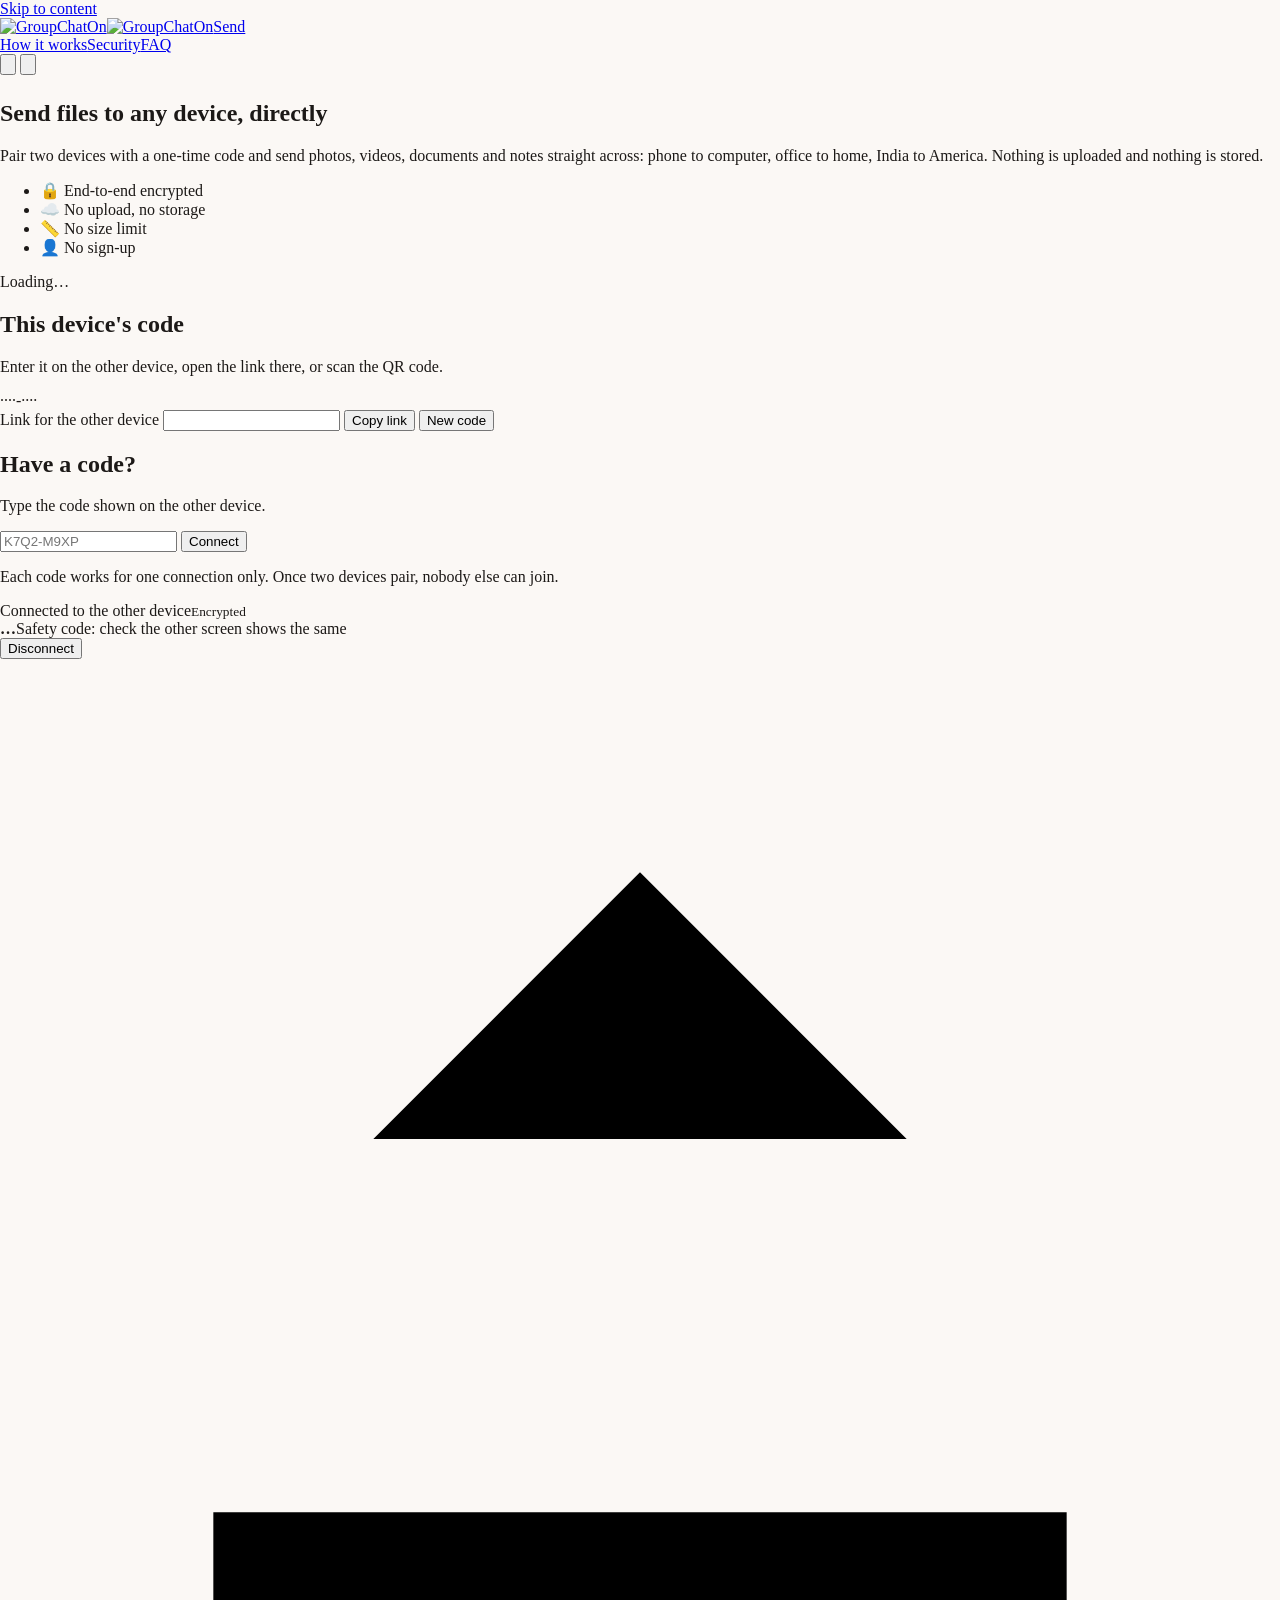
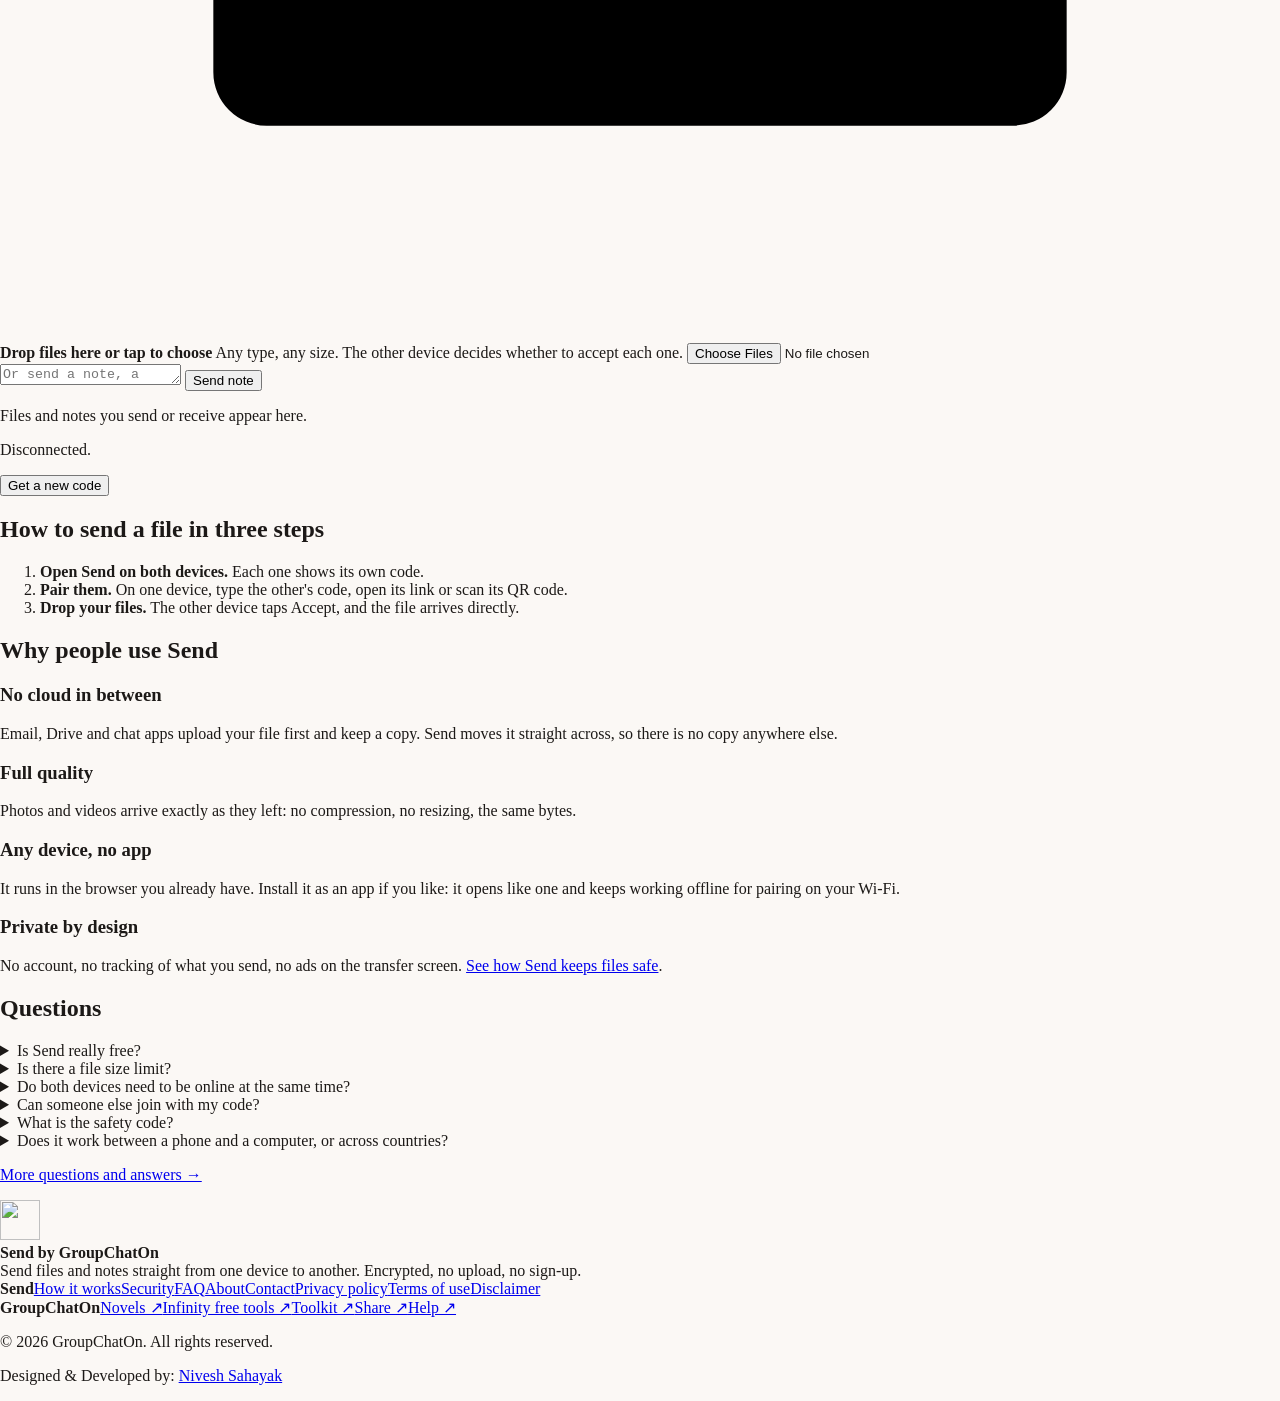
==== docs/index.html @ 50b11b6c "Send by GroupChatOn: direct, encrypted file transfer between devices Co-Authored-By: Claude Opus 5.5" ====
<!doctype html>
<html lang='en' data-theme='light'>
<head>
<meta charset='utf-8'>
<meta name='viewport' content='width=device-width, initial-scale=1, viewport-fit=cover'>
<meta http-equiv='Content-Security-Policy' content="default-src 'self'; script-src 'self' https://unpkg.com https://cdnjs.cloudflare.com https://assets.niveshsahayak.in; style-src 'self' 'unsafe-inline' https://fonts.googleapis.com; font-src https://fonts.gstatic.com; img-src 'self' data: blob: https://assets.niveshsahayak.in; connect-src 'self' https://0.peerjs.com wss://0.peerjs.com; media-src 'self' blob:; worker-src 'self'; manifest-src 'self'; frame-src 'none'; object-src 'none'; base-uri 'none'; form-action 'self'">
<meta name='referrer' content='no-referrer'>
<title>Send files to any device directly, free and encrypted | Send</title>
<meta name='description' content='Send photos, videos and documents straight from one device to another with a one-time code. End-to-end encrypted, no upload, no size limit, no sign-up.'>
<link rel='canonical' href='https://send.groupchaton.com/'>
<meta name='robots' content='index, follow, max-image-preview:large'>
<meta property='og:type' content='website'><meta property='og:site_name' content='Send by GroupChatOn'>
<meta property='og:title' content='Send files to any device directly, free and encrypted | Send'><meta property='og:description' content='Send photos, videos and documents straight from one device to another with a one-time code. End-to-end encrypted, no upload, no size limit, no sign-up.'><meta property='og:url' content='https://send.groupchaton.com/'>
<meta property='og:image' content='https://send.groupchaton.com/brand/favicon-512.png'><meta name='twitter:card' content='summary'>
<meta name='twitter:title' content='Send files to any device directly, free and encrypted | Send'><meta name='twitter:description' content='Send photos, videos and documents straight from one device to another with a one-time code. End-to-end encrypted, no upload, no size limit, no sign-up.'>
<meta name='theme-color' content='#EA580C'>
<link rel='icon' href='/brand/favicon.ico' sizes='any'><link rel='icon' type='image/png' sizes='32x32' href='/brand/favicon-32.png'>
<link rel='apple-touch-icon' href='/brand/apple-touch-icon.png'><link rel='manifest' href='/manifest.webmanifest'>
<style>body{margin:0;background:#fbf8f5;color:#1c1917}html[data-theme='dark'] body{background:#0f0d0c;color:#f5f0eb}.hdr{height:62px}.sd{min-height:340px}</style>
<script src='/assets/theme.js?v=c96dea8f'></script>
<link rel='preconnect' href='https://fonts.googleapis.com'><link rel='preconnect' href='https://fonts.gstatic.com' crossorigin>
<link rel='stylesheet' href='https://fonts.googleapis.com/css2?family=Manrope:wght@400;500;600;700;800&family=Outfit:wght@500;600;700&family=Red+Hat+Mono:wght@500;600&display=swap'>
<link rel='stylesheet' href='/assets/send.css?v=1faa3d3b'>
<script type='application/ld+json'>{"@context": "https://schema.org", "@graph": [{"@type": "WebSite", "@id": "https://send.groupchaton.com/#site", "name": "Send by GroupChatOn", "url": "https://send.groupchaton.com/", "inLanguage": "en", "publisher": {"@type": "Organization", "name": "GroupChatOn", "url": "https://www.groupchaton.com/", "logo": "https://send.groupchaton.com/brand/favicon-512.png"}}, {"@type": "WebPage", "url": "https://send.groupchaton.com/", "name": "Send files to any device directly, free and encrypted | Send", "description": "Send photos, videos and documents straight from one device to another with a one-time code. End-to-end encrypted, no upload, no size limit, no sign-up.", "isPartOf": {"@id": "https://send.groupchaton.com/#site"}}, {"@type": "WebApplication", "name": "Send by GroupChatOn", "url": "https://send.groupchaton.com/", "applicationCategory": "UtilitiesApplication", "operatingSystem": "Any (runs in the browser)", "offers": {"@type": "Offer", "price": "0", "priceCurrency": "USD"}, "description": "Send files and notes directly between two devices with a one-time code. End-to-end encrypted, no upload, no size limit, no sign-up."}, {"@type": "FAQPage", "mainEntity": [{"@type": "Question", "name": "Is Send really free?", "acceptedAnswer": {"@type": "Answer", "text": "Yes. There is no sign-up, no plan and no limit on the number of files. Send costs almost nothing to run because your files never touch our servers."}}, {"@type": "Question", "name": "Is there a file size limit?", "acceptedAnswer": {"@type": "Answer", "text": "No limit is set by Send. Very large files (several GB) work best in Chrome or Edge on a computer, which save them straight to disk. Phones keep a received file in memory until you tap Save, so a phone may struggle with files bigger than 1 to 2 GB."}}, {"@type": "Question", "name": "Do both devices need to be online at the same time?", "acceptedAnswer": {"@type": "Answer", "text": "Yes. Send moves the file live from one device to the other, so both keep the page open until the transfer ends. Nothing is kept for later."}}, {"@type": "Question", "name": "Can someone else join with my code?", "acceptedAnswer": {"@type": "Answer", "text": "A code works for one connection only and is random (about a trillion possibilities). The moment two devices pair, both leave the pairing service, so the code stops working. Even then, nothing reaches you until you tap Accept."}}, {"@type": "Question", "name": "What is the safety code?", "acceptedAnswer": {"@type": "Answer", "text": "Four small pictures made from the encryption keys of this connection. If both screens show the same four, the two devices are talking straight to each other with nobody in the middle."}}, {"@type": "Question", "name": "Does it work between a phone and a computer, or across countries?", "acceptedAnswer": {"@type": "Answer", "text": "Yes. Any two devices with an up-to-date browser and internet work: Android, iPhone, Windows, Mac, Linux, Chromebook. Distance doesn't matter."}}]}]}</script>

</head>
<body data-ads='0'>
<a class='skip' href='#main'>Skip to content</a>
<header class='hdr'>
  <div class='wrap hdr-in'>
    <a class='brand' href='/' aria-label='Send by GroupChatOn: home'><img class='logo-l' src='/brand/logo-light.png' width='218' height='50' alt='GroupChatOn'><img class='logo-d' src='/brand/logo-dark.png' width='218' height='50' alt='GroupChatOn'><span class='brand-t'>Send</span></a>
    <nav class='nav' id='nav' aria-label='Site'><a href='/how-it-works/'>How it works</a><a href='/security/'>Security</a><a href='/faq/'>FAQ</a></nav>
    <div class='hdr-act'>
      <button class='ibtn' type='button' data-theme-toggle aria-label='Switch light or dark mode' title='Light / dark'><svg viewBox='0 0 24 24' aria-hidden='true'><path d='M21 12.8A9 9 0 1 1 11.2 3a7 7 0 0 0 9.8 9.8z'/></svg></button>
      <button class='ibtn' type='button' data-install hidden aria-label='Install Send as an app' title='Install app'><svg viewBox='0 0 24 24' aria-hidden='true'><path d='M12 3v12M7 10l5 5 5-5M5 21h14'/></svg></button>
      <button class='ibtn menu-btn' type='button' aria-controls='nav' aria-expanded='false' aria-label='Menu'><svg viewBox='0 0 24 24' aria-hidden='true'><path d='M4 7h16M4 12h16M4 17h16'/></svg></button>
    </div>
  </div>
</header>
<main id='main' class='wrap'>


<section class='hero'>
  <h1>Send files to any device, directly</h1>
  <p class='lead'>Pair two devices with a one-time code and send photos, videos, documents and notes straight across: phone to computer, office to home, India to America. Nothing is uploaded and nothing is stored.</p>
  <ul class='pills'><li>🔒 End-to-end encrypted</li><li>☁️ No upload, no storage</li><li>📏 No size limit</li><li>👤 No sign-up</li></ul>
  <div class='sd' id='send-app' data-view='pair' aria-live='polite'>
    <p class='sd-status' data-status role='status'>Loading…</p>

    <div class='sd-view v-pair'>
      <div class='sd-grid'>
        <div class='sd-box'>
          <h2>This device's code</h2>
          <p class='hint'>Enter it on the other device, open the link there, or scan the QR code.</p>
          <div class='sd-code' data-code>····-····</div>
          <div class='sd-qr-row'>
            <div class='sd-qr' data-qr></div>
            <div class='sd-links'>
              <label class='sd-small' for='sd-link' style='margin:0'>Link for the other device</label>
              <input id='sd-link' data-link readonly>
              <button class='sd-btn' type='button' data-copy-link>Copy link</button>
              <button class='sd-btn' type='button' data-share-link hidden>Share link</button>
              <button class='sd-btn is-quiet' type='button' data-new-code>New code</button>
            </div>
          </div>
        </div>
        <form class='sd-box sd-join' data-join-form autocomplete='off'>
          <h2>Have a code?</h2>
          <p class='hint'>Type the code shown on the other device.</p>
          <label class='sr' for='sd-join' hidden>Code from the other device</label>
          <input id='sd-join' data-join-code inputmode='text' autocapitalize='characters' spellcheck='false' maxlength='9' placeholder='K7Q2-M9XP' aria-label='Code from the other device'>
          <button class='sd-btn is-main' type='submit'>Connect</button>
          <p class='sd-small'>Each code works for one connection only. Once two devices pair, nobody else can join.</p>
        </form>
      </div>
    </div>

    <div class='sd-view v-live'>
      <div class='sd-head'>
        <div class='sd-peer'>Connected to <span data-peer-name>the other device</span><small data-route>Encrypted</small></div>
        <div class='sd-safety' title='Both screens should show the same pictures'><b data-safety>…</b><span>Safety code: check the other screen shows the same</span></div>
        <button class='sd-btn is-quiet' type='button' data-hangup>Disconnect</button>
      </div>
      <label class='sd-drop' data-drop>
        <svg viewBox='0 0 24 24' aria-hidden='true'><path d='M12 16V4M7 9l5-5 5 5M4 16v3a1 1 0 0 0 1 1h14a1 1 0 0 0 1-1v-3'/></svg>
        <b>Drop files here or tap to choose</b>
        <span>Any type, any size. The other device decides whether to accept each one.</span>
        <input type='file' multiple data-pick>
      </label>
      <form class='sd-note-form' data-note-form>
        <textarea data-note rows='1' maxlength='20000' placeholder='Or send a note, a link or a password…' aria-label='Note to send'></textarea>
        <button class='sd-btn is-main' type='submit'>Send note</button>
      </form>
      <p class='sd-empty' data-empty>Files and notes you send or receive appear here.</p>
      <ul class='sd-list' data-list aria-label='Transfers'></ul>
    </div>

    <div class='sd-view v-ended'>
      <p data-ended>Disconnected.</p>
      <button class='sd-btn is-main' type='button' data-again>Get a new code</button>
    </div>
  </div>
</section>

<div class='content'>
  <h2>How to send a file in three steps</h2>
  <ol class='steps'>
    <li><b>Open Send on both devices.</b> Each one shows its own code.</li>
    <li><b>Pair them.</b> On one device, type the other's code, open its link or scan its QR code.</li>
    <li><b>Drop your files.</b> The other device taps Accept, and the file arrives directly.</li>
  </ol>
  <h2>Why people use Send</h2>
  <div class='cards'>
    <div><h3>No cloud in between</h3><p>Email, Drive and chat apps upload your file first and keep a copy. Send moves it straight across, so there is no copy anywhere else.</p></div>
    <div><h3>Full quality</h3><p>Photos and videos arrive exactly as they left: no compression, no resizing, the same bytes.</p></div>
    <div><h3>Any device, no app</h3><p>It runs in the browser you already have. Install it as an app if you like: it opens like one and keeps working offline for pairing on your Wi-Fi.</p></div>
    <div><h3>Private by design</h3><p>No account, no tracking of what you send, no ads on the transfer screen. <a href='/security/'>See how Send keeps files safe</a>.</p></div>
  </div>
  <h2>Questions</h2>
  <div class='faq'><details><summary>Is Send really free?</summary><p>Yes. There is no sign-up, no plan and no limit on the number of files. Send costs almost nothing to run because your files never touch our servers.</p></details><details><summary>Is there a file size limit?</summary><p>No limit is set by Send. Very large files (several GB) work best in Chrome or Edge on a computer, which save them straight to disk. Phones keep a received file in memory until you tap Save, so a phone may struggle with files bigger than 1 to 2 GB.</p></details><details><summary>Do both devices need to be online at the same time?</summary><p>Yes. Send moves the file live from one device to the other, so both keep the page open until the transfer ends. Nothing is kept for later.</p></details><details><summary>Can someone else join with my code?</summary><p>A code works for one connection only and is random (about a trillion possibilities). The moment two devices pair, both leave the pairing service, so the code stops working. Even then, nothing reaches you until you tap Accept.</p></details><details><summary>What is the safety code?</summary><p>Four small pictures made from the encryption keys of this connection. If both screens show the same four, the two devices are talking straight to each other with nobody in the middle.</p></details><details><summary>Does it work between a phone and a computer, or across countries?</summary><p>Yes. Any two devices with an up-to-date browser and internet work: Android, iPhone, Windows, Mac, Linux, Chromebook. Distance doesn't matter.</p></details></div>
  <p><a href='/faq/'>More questions and answers →</a></p>
</div>

</main>
<footer class='ftr'>
  <div class='wrap ftr-in'>
    <div class='ftr-brand'><img src='/brand/mark.svg' width='40' height='40' alt=''><div><b>Send by GroupChatOn</b><br><span>Send files and notes straight from one device to another. Encrypted, no upload, no sign-up.</span></div></div>
    <nav class='ftr-nav' aria-label='About Send'><b>Send</b><a href='/how-it-works/'>How it works</a><a href='/security/'>Security</a><a href='/faq/'>FAQ</a><a href='/about/'>About</a><a href='/contact/'>Contact</a><a href='/privacy-policy/'>Privacy policy</a><a href='/terms-of-use/'>Terms of use</a><a href='/disclaimer/'>Disclaimer</a></nav>
    <nav class='ftr-nav' aria-label='GroupChatOn'><b>GroupChatOn</b><a href='https://www.groupchaton.com/'>Novels ↗</a><a href='https://infinity.groupchaton.com/'>Infinity free tools ↗</a><a href='https://toolkit.groupchaton.com/'>Toolkit ↗</a><a href='https://share.groupchaton.com/'>Share ↗</a><a href='https://help.groupchaton.com/'>Help ↗</a></nav>
  </div>
  <div class='wrap ftr-base'>
    <p>© 2026 GroupChatOn. All rights reserved.</p>
    <p><span data-ns-credit>Designed &amp; Developed by: <a href='https://www.niveshsahayak.in/'>Nivesh Sahayak</a></span></p>
  </div>
</footer>
<script defer src='/assets/site.js?v=947b4fdc'></script>
<script src='https://unpkg.com/peerjs@1.5.4/dist/peerjs.min.js' integrity='sha384-nlUQ8ZqCbvStErob+biJNzSgltf6urV3VGqhfIfzhmg9RXmpeRm76ELw0pYnKlTR' crossorigin='anonymous'></script>
<script src='https://cdnjs.cloudflare.com/ajax/libs/qrcode-generator/1.4.4/qrcode.min.js' integrity='sha384-mZT2gIty7ZDdOGkxfP6joZcYdMW1Jvj9dRlfpTmaJAKKXTqzygtB22k7FLe+KZC1' crossorigin='anonymous'></script>
<script src='/assets/send.js?v=6bcb01f5'></script>
<script async src='https://assets.niveshsahayak.in/assets/credit.js'></script>
</body>
</html>
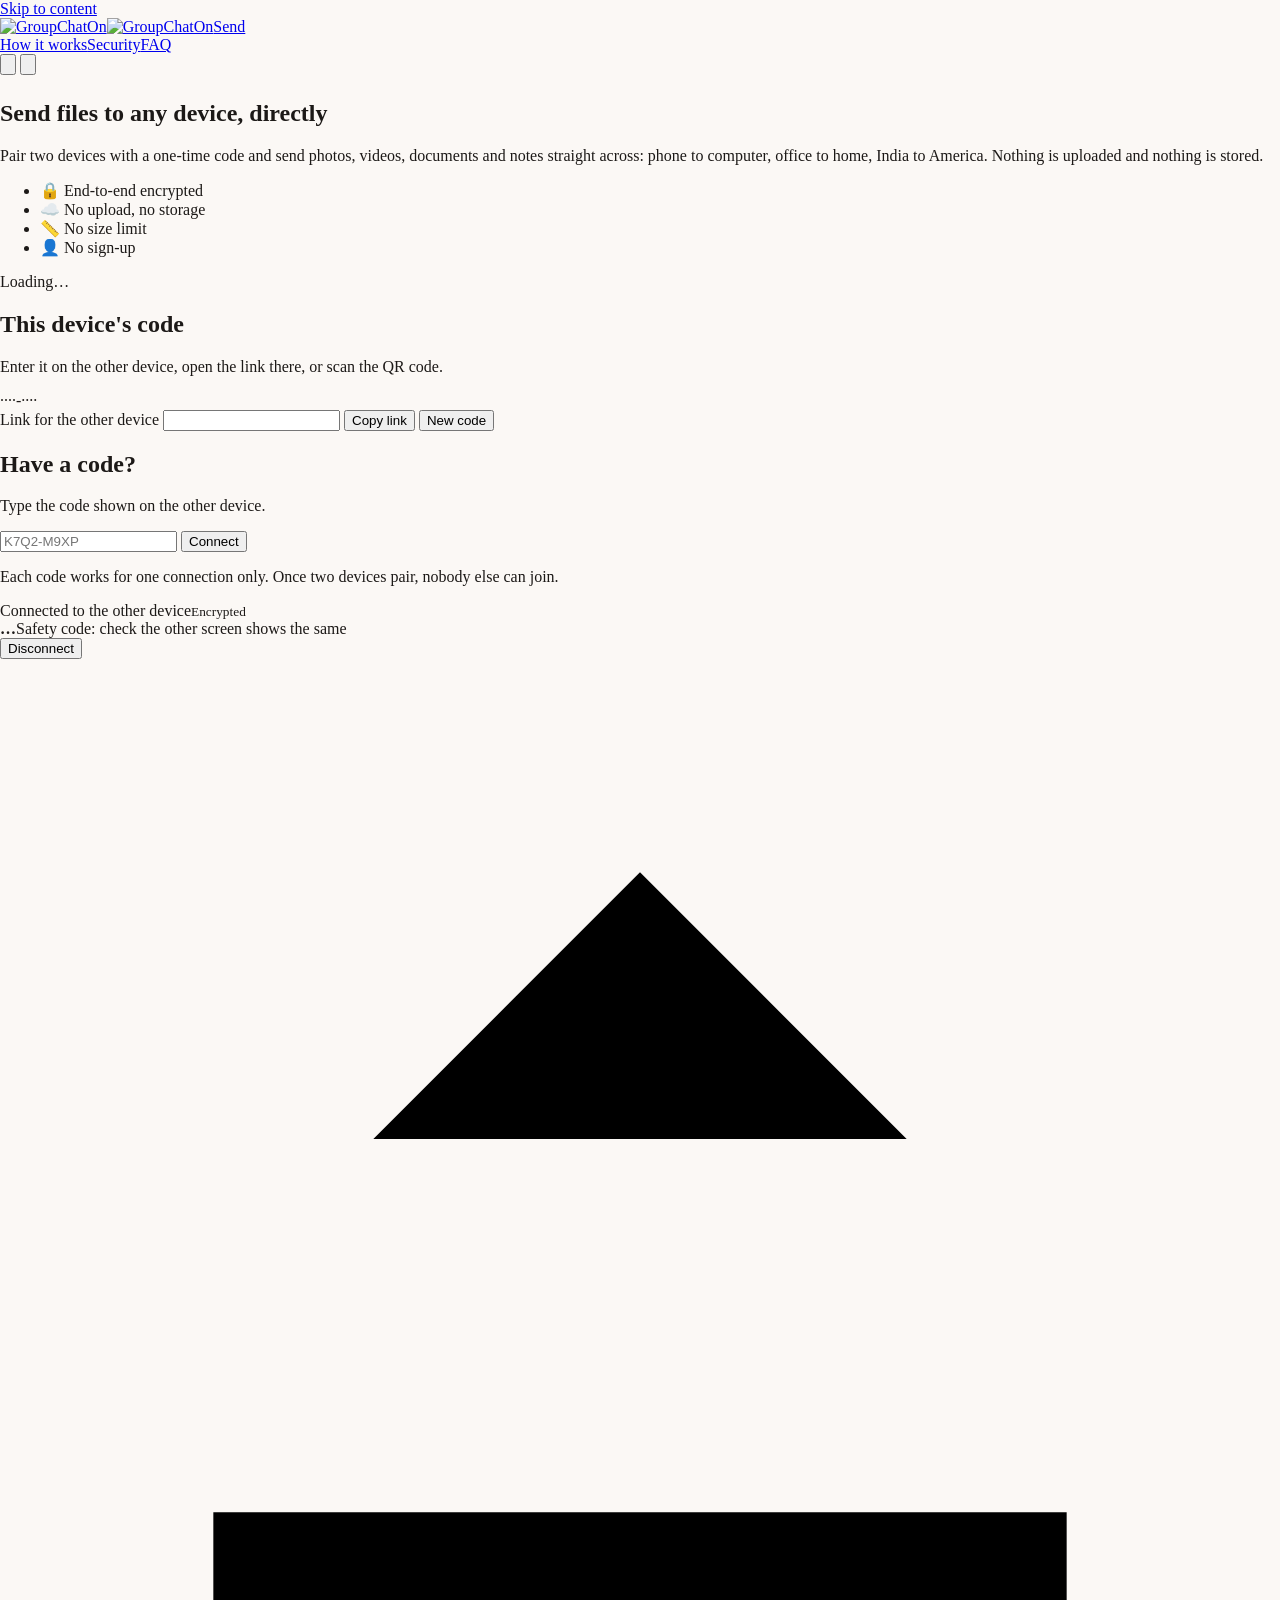
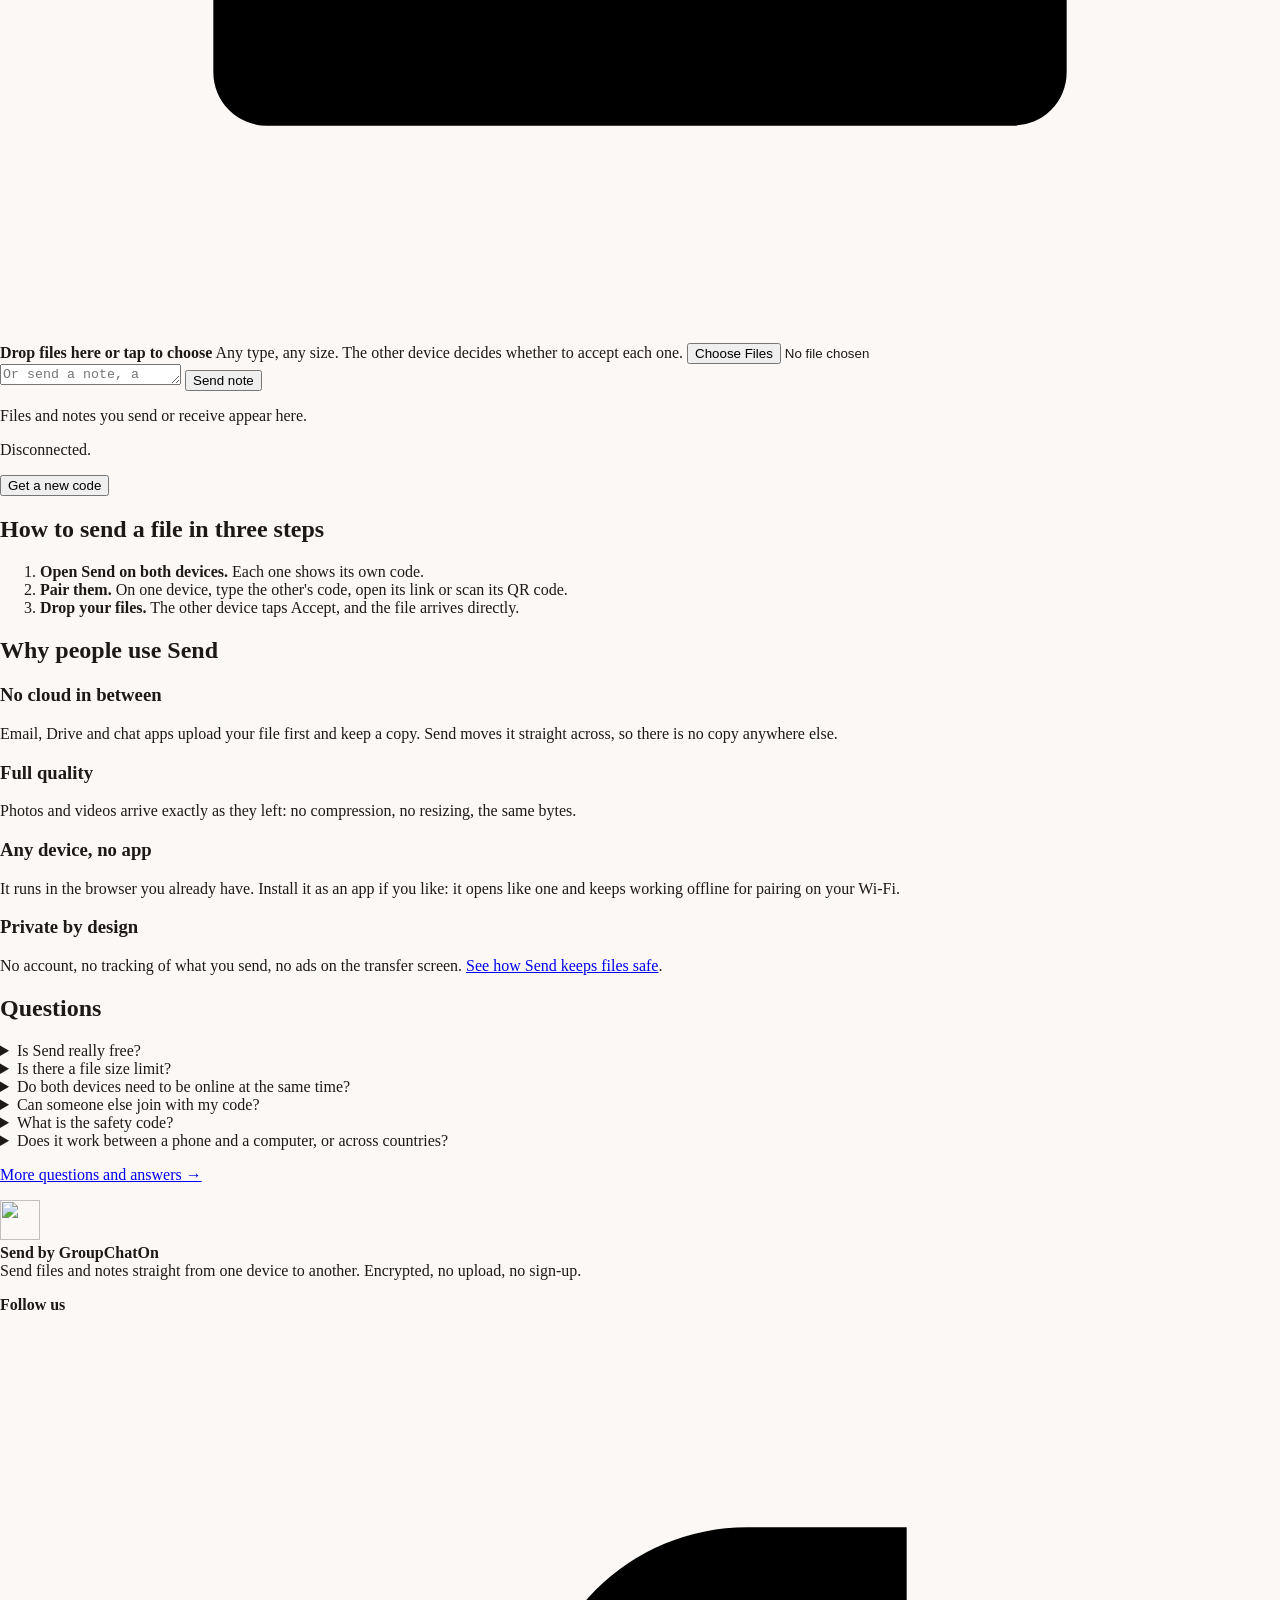
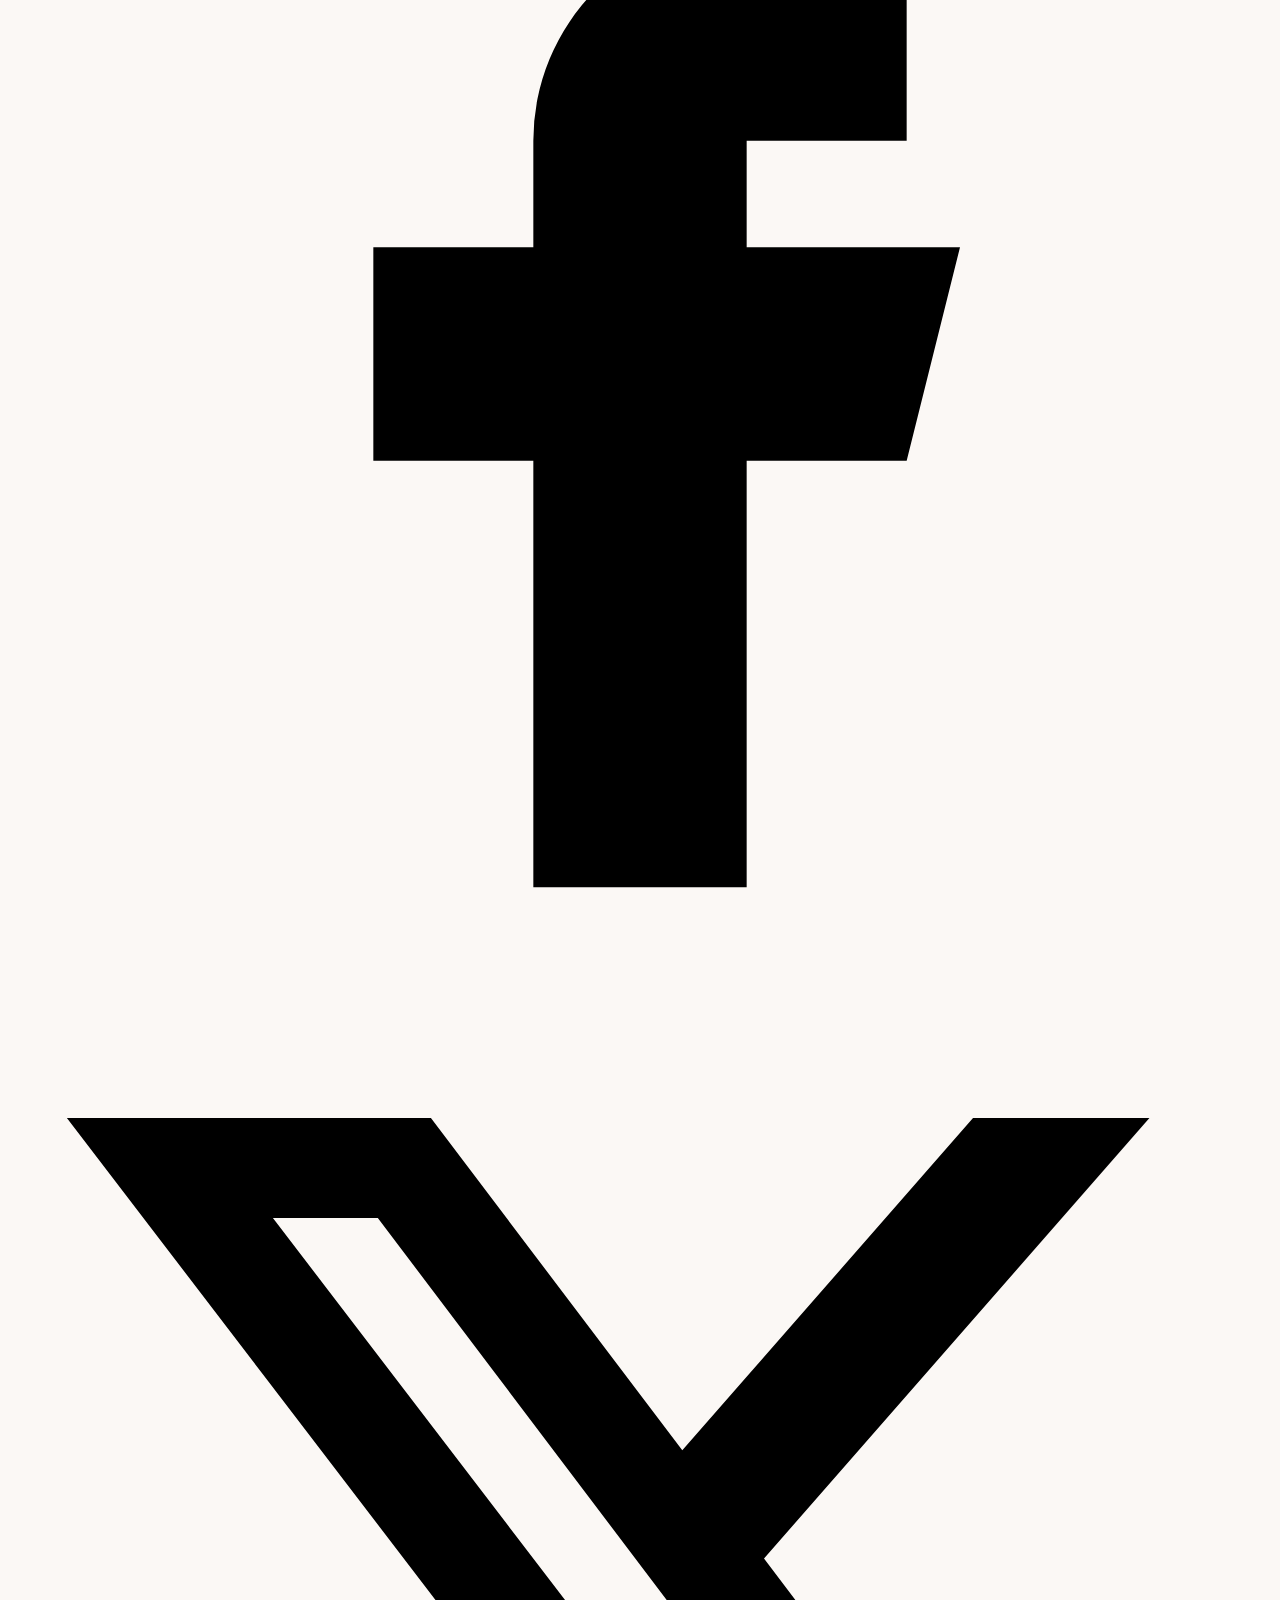
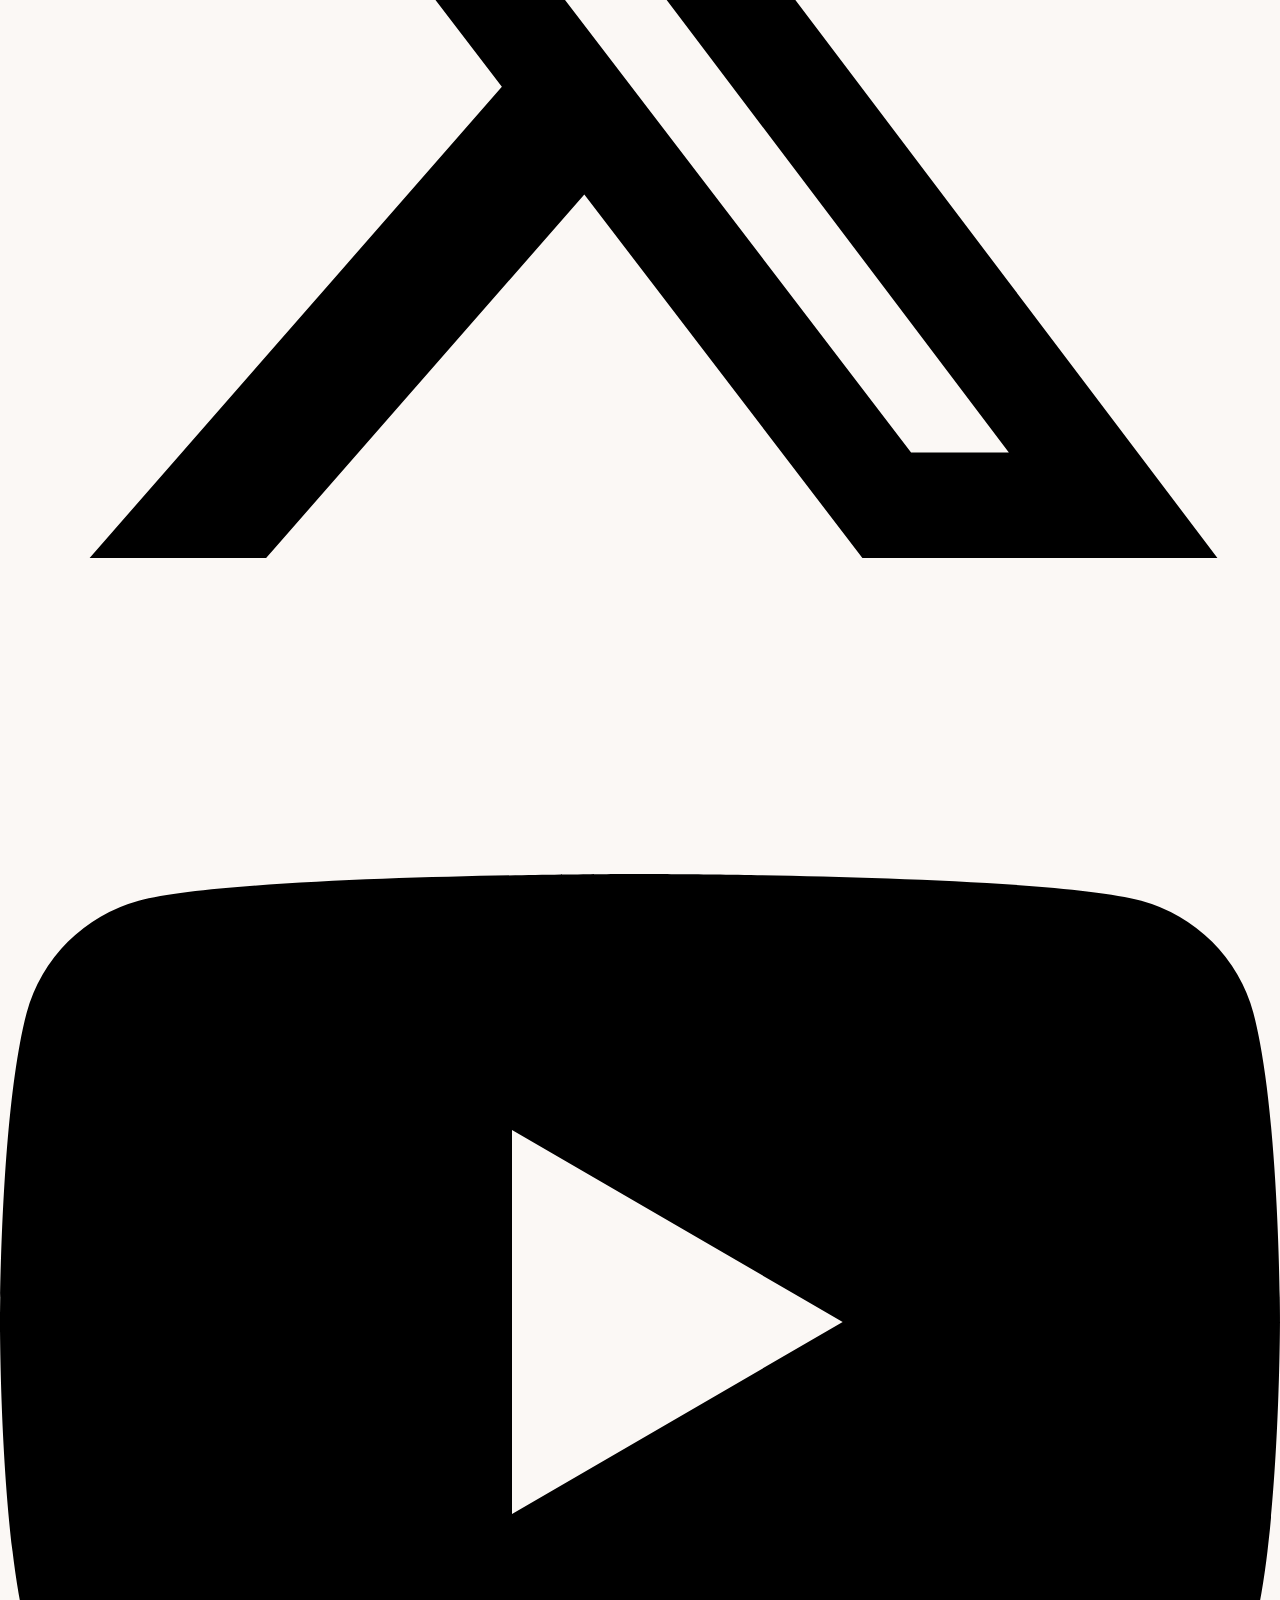
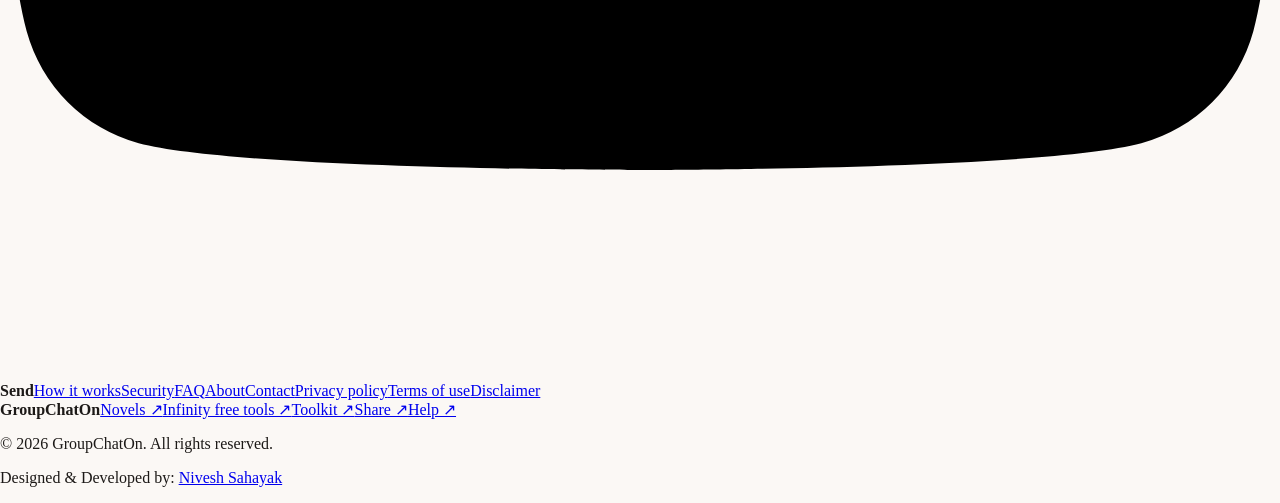
==== commit 9d13392e: "Add Follow us social icons (Facebook, X, YouTube BingeNovels) Co-Authored-By: Claude Sonnet 5.5 <nor" ====
--- a/docs/index.html
+++ b/docs/index.html
@@ -3,7 +3,7 @@
 <head>
 <meta charset='utf-8'>
 <meta name='viewport' content='width=device-width, initial-scale=1, viewport-fit=cover'>
-<meta http-equiv='Content-Security-Policy' content="default-src 'self'; script-src 'self' https://unpkg.com https://cdnjs.cloudflare.com https://assets.niveshsahayak.in; style-src 'self' 'unsafe-inline' https://fonts.googleapis.com; font-src https://fonts.gstatic.com; img-src 'self' data: blob: https://assets.niveshsahayak.in; connect-src 'self' https://0.peerjs.com wss://0.peerjs.com; media-src 'self' blob:; worker-src 'self'; manifest-src 'self'; frame-src 'none'; object-src 'none'; base-uri 'none'; form-action 'self'">
+<meta http-equiv='Content-Security-Policy' content="default-src 'self'; script-src 'self' https://unpkg.com https://cdnjs.cloudflare.com https://assets.niveshsahayak.in; style-src 'self' 'unsafe-inline' https://fonts.googleapis.com; font-src https://fonts.gstatic.com; img-src 'self' data: blob: https://assets.niveshsahayak.in; connect-src 'self' https://send-meet.send-meet.workers.dev wss://send-meet.send-meet.workers.dev; media-src 'self' blob:; worker-src 'self'; manifest-src 'self'; frame-src 'none'; object-src 'none'; base-uri 'none'; form-action 'self'">
 <meta name='referrer' content='no-referrer'>
 <title>Send files to any device directly, free and encrypted | Send</title>
 <meta name='description' content='Send photos, videos and documents straight from one device to another with a one-time code. End-to-end encrypted, no upload, no size limit, no sign-up.'>
@@ -20,7 +20,7 @@
 <script src='/assets/theme.js?v=c96dea8f'></script>
 <link rel='preconnect' href='https://fonts.googleapis.com'><link rel='preconnect' href='https://fonts.gstatic.com' crossorigin>
 <link rel='stylesheet' href='https://fonts.googleapis.com/css2?family=Manrope:wght@400;500;600;700;800&family=Outfit:wght@500;600;700&family=Red+Hat+Mono:wght@500;600&display=swap'>
-<link rel='stylesheet' href='/assets/send.css?v=1faa3d3b'>
+<link rel='stylesheet' href='/assets/send.css?v=3934fc1b'>
 <script type='application/ld+json'>{"@context": "https://schema.org", "@graph": [{"@type": "WebSite", "@id": "https://send.groupchaton.com/#site", "name": "Send by GroupChatOn", "url": "https://send.groupchaton.com/", "inLanguage": "en", "publisher": {"@type": "Organization", "name": "GroupChatOn", "url": "https://www.groupchaton.com/", "logo": "https://send.groupchaton.com/brand/favicon-512.png"}}, {"@type": "WebPage", "url": "https://send.groupchaton.com/", "name": "Send files to any device directly, free and encrypted | Send", "description": "Send photos, videos and documents straight from one device to another with a one-time code. End-to-end encrypted, no upload, no size limit, no sign-up.", "isPartOf": {"@id": "https://send.groupchaton.com/#site"}}, {"@type": "WebApplication", "name": "Send by GroupChatOn", "url": "https://send.groupchaton.com/", "applicationCategory": "UtilitiesApplication", "operatingSystem": "Any (runs in the browser)", "offers": {"@type": "Offer", "price": "0", "priceCurrency": "USD"}, "description": "Send files and notes directly between two devices with a one-time code. End-to-end encrypted, no upload, no size limit, no sign-up."}, {"@type": "FAQPage", "mainEntity": [{"@type": "Question", "name": "Is Send really free?", "acceptedAnswer": {"@type": "Answer", "text": "Yes. There is no sign-up, no plan and no limit on the number of files. Send costs almost nothing to run because your files never touch our servers."}}, {"@type": "Question", "name": "Is there a file size limit?", "acceptedAnswer": {"@type": "Answer", "text": "No limit is set by Send. Very large files (several GB) work best in Chrome or Edge on a computer, which save them straight to disk. Phones keep a received file in memory until you tap Save, so a phone may struggle with files bigger than 1 to 2 GB."}}, {"@type": "Question", "name": "Do both devices need to be online at the same time?", "acceptedAnswer": {"@type": "Answer", "text": "Yes. Send moves the file live from one device to the other, so both keep the page open until the transfer ends. Nothing is kept for later."}}, {"@type": "Question", "name": "Can someone else join with my code?", "acceptedAnswer": {"@type": "Answer", "text": "A code works for one connection only and is random (about a trillion possibilities). The moment two devices pair, both leave the pairing service, so the code stops working. Even then, nothing reaches you until you tap Accept."}}, {"@type": "Question", "name": "What is the safety code?", "acceptedAnswer": {"@type": "Answer", "text": "Four small pictures made from the encryption keys of this connection. If both screens show the same four, the two devices are talking straight to each other with nobody in the middle."}}, {"@type": "Question", "name": "Does it work between a phone and a computer, or across countries?", "acceptedAnswer": {"@type": "Answer", "text": "Yes. Any two devices with an up-to-date browser and internet work: Android, iPhone, Windows, Mac, Linux, Chromebook. Distance doesn't matter."}}]}]}</script>
 
 </head>
@@ -124,9 +124,9 @@
 </main>
 <footer class='ftr'>
   <div class='wrap ftr-in'>
-    <div class='ftr-brand'><img src='/brand/mark.svg' width='40' height='40' alt=''><div><b>Send by GroupChatOn</b><br><span>Send files and notes straight from one device to another. Encrypted, no upload, no sign-up.</span></div></div>
+    <div class='ftr-brand'><img src='/brand/mark.svg' width='40' height='40' alt=''><div><b>Send by GroupChatOn</b><br><span>Send files and notes straight from one device to another. Encrypted, no upload, no sign-up.</span><p class='ftr-soc'><b>Follow us</b> <a class='si fb' href='https://www.facebook.com/groupchaton' rel='noopener' target='_blank' aria-label='Facebook' title='Facebook'><svg aria-hidden='true' viewBox='0 0 24 24'><path d='M14 8h3V4h-3a4 4 0 0 0-4 4v2H7v4h3v8h4v-8h3l1-4h-4V8z'/></svg></a> <a class='si x' href='https://www.x.com/groupchaton' rel='noopener' target='_blank' aria-label='X (Twitter)' title='X (Twitter)'><svg aria-hidden='true' viewBox='0 0 24 24'><path d='M18.244 2.25h3.308l-7.227 8.26 8.502 11.24H16.17l-5.214-6.817L4.99 21.75H1.68l7.73-8.835L1.254 2.25H8.08l4.713 6.231zm-1.161 17.52h1.833L7.084 4.126H5.117z'/></svg></a> <a class='si yt' href='https://www.youtube.com/@BingeNovels' rel='noopener' target='_blank' aria-label='YouTube channel BingeNovels' title='YouTube channel BingeNovels'><svg aria-hidden='true' viewBox='0 0 24 24'><path d='M23.5 6.2a3 3 0 0 0-2.1-2.1C19.5 3.6 12 3.6 12 3.6s-7.5 0-9.4.5A3 3 0 0 0 .5 6.2C0 8.1 0 12 0 12s0 3.9.5 5.8a3 3 0 0 0 2.1 2.1c1.9.5 9.4.5 9.4.5s7.5 0 9.4-.5a3 3 0 0 0 2.1-2.1c.5-1.9.5-5.8.5-5.8s0-3.9-.5-5.8zM9.6 15.6V8.4l6.2 3.6z'/></svg></a></p></div></div>
     <nav class='ftr-nav' aria-label='About Send'><b>Send</b><a href='/how-it-works/'>How it works</a><a href='/security/'>Security</a><a href='/faq/'>FAQ</a><a href='/about/'>About</a><a href='/contact/'>Contact</a><a href='/privacy-policy/'>Privacy policy</a><a href='/terms-of-use/'>Terms of use</a><a href='/disclaimer/'>Disclaimer</a></nav>
-    <nav class='ftr-nav' aria-label='GroupChatOn'><b>GroupChatOn</b><a href='https://www.groupchaton.com/'>Novels ↗</a><a href='https://infinity.groupchaton.com/'>Infinity free tools ↗</a><a href='https://toolkit.groupchaton.com/'>Toolkit ↗</a><a href='https://share.groupchaton.com/'>Share ↗</a><a href='https://help.groupchaton.com/'>Help ↗</a></nav>
+    <nav class='ftr-nav' aria-label='GroupChatOn'><b>GroupChatOn</b><a href='https://novel.groupchaton.com/'>Novels ↗</a><a href='https://infinity.groupchaton.com/'>Infinity free tools ↗</a><a href='https://toolkit.groupchaton.com/'>Toolkit ↗</a><a href='https://share.groupchaton.com/'>Share ↗</a><a href='https://help.groupchaton.com/'>Help ↗</a></nav>
   </div>
   <div class='wrap ftr-base'>
     <p>© 2026 GroupChatOn. All rights reserved.</p>
@@ -136,7 +136,7 @@
 <script defer src='/assets/site.js?v=947b4fdc'></script>
 <script src='https://unpkg.com/peerjs@1.5.4/dist/peerjs.min.js' integrity='sha384-nlUQ8ZqCbvStErob+biJNzSgltf6urV3VGqhfIfzhmg9RXmpeRm76ELw0pYnKlTR' crossorigin='anonymous'></script>
 <script src='https://cdnjs.cloudflare.com/ajax/libs/qrcode-generator/1.4.4/qrcode.min.js' integrity='sha384-mZT2gIty7ZDdOGkxfP6joZcYdMW1Jvj9dRlfpTmaJAKKXTqzygtB22k7FLe+KZC1' crossorigin='anonymous'></script>
-<script src='/assets/send.js?v=6bcb01f5'></script>
+<script src='/assets/send.js?v=42f72903'></script>
 <script async src='https://assets.niveshsahayak.in/assets/credit.js'></script>
 </body>
 </html>
